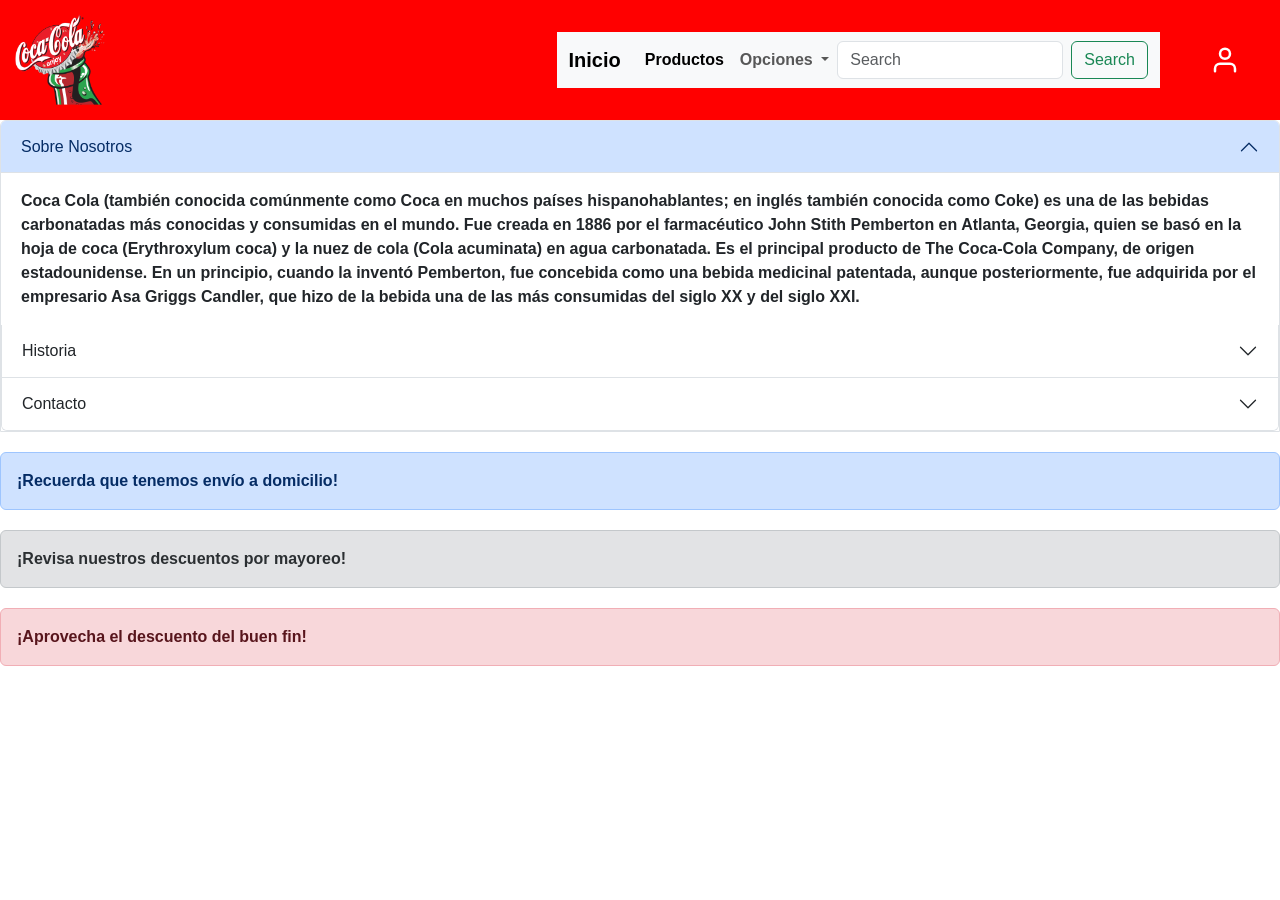
==== index.html @ d5154b35 "Agregar botanas" ====
<!DOCTYPE html>
<html lang="en">
<head>
    <meta charset="UTF-8">
    <meta http-equiv="X-UA-Compatible" content="IE=edge">
    <meta name="viewport" content="width=device-width, initial-scale=1.0">
    <link href="https://cdn.jsdelivr.net/npm/bootstrap@5.3.8/dist/css/bootstrap.min.css" rel="stylesheet" integrity="sha384-sRIl4kxILFvY47J16cr9ZwB07vP4J8+LH7qKQnuqkuIAvNWLzeN8tE5YBujZqJLB" crossorigin="anonymous">
    <script src="https://cdn.jsdelivr.net/npm/bootstrap@5.3.8/dist/js/bootstrap.bundle.min.js" integrity="sha384-FKyoEForCGlyvwx9Hj09JcYn3nv7wiPVlz7YYwJrWVcXK/BmnVDxM+D2scQbITxI" crossorigin="anonymous"></script>
    <link rel="stylesheet" href="CSS/main.css">
    <title>Coca-Cola Inicio</title>
    <link rel="icon" type="image/png" href="img/cocacola_header.png">
</head>

<body>
    <header>
        <img src="img/cocacola_logo.png" class="header__logo" alt="coca-cola_logo">
        <section class="header__menu">
            <nav class="navbar navbar-expand-lg bg-body-tertiary">
            <div class="container-fluid">
                <a class="navbar-brand" href="index.html">Inicio</a>
                <button class="navbar-toggler" type="button" data-bs-toggle="collapse" data-bs-target="#navbarSupportedContent" aria-controls="navbarSupportedContent" aria-expanded="false" aria-label="Toggle navigation">
                <span class="navbar-toggler-icon"></span>
                </button>
                <div class="collapse navbar-collapse" id="navbarSupportedContent">
                <ul class="navbar-nav me-auto mb-2 mb-lg-0">
                    <li class="nav-item">
                    <a class="nav-link active" aria-current="page" href="products.html">Productos</a>
                    </li>
                    <li class="nav-item dropdown">
                    <a class="nav-link dropdown-toggle" href="#" role="button" data-bs-toggle="dropdown" aria-expanded="false">
                        Opciones
                    </a>
                    <ul class="dropdown-menu">
                        <li><a class="dropdown-item" href="#">Soporte</a></li>
                        <li><a class="dropdown-item" href="#">Contacto</a></li>
                        <li><hr class="dropdown-divider"></li>
                        <li><a class="dropdown-item" href="#">Reportar un problema</a></li>
                    </ul>
                    </li>
                    
                </ul>
                <form class="d-flex" role="search">
                    <input class="form-control me-2" type="search" placeholder="Search" aria-label="Search"/>
                    <button class="btn btn-outline-success" type="submit">Search</button>
                </form>
                </div>
            </div>
            </nav>

            <section class="header__user">
                <img src="img/user.svg" class="header__icon header__icon--user">
            </section>
        </section>
    </header>

    <main>
        
        <div class="accordion" id="accordionExample">
            <div class="accordion-item">
                <h2 class="accordion-header">
                <button class="accordion-button" type="button" data-bs-toggle="collapse" data-bs-target="#collapseOne" aria-expanded="true" aria-controls="collapseOne">
                    Sobre Nosotros
                </button>
                </h2>
                <div id="collapseOne" class="accordion-collapse collapse show" data-bs-parent="#accordionExample">
                <div class="accordion-body">
                    <strong>Coca Cola </strong> (también conocida comúnmente como Coca en muchos países hispanohablantes; en inglés también conocida como Coke) es una de las bebidas carbonatadas más conocidas y consumidas en el mundo. Fue creada en 1886 por el farmacéutico John Stith Pemberton en Atlanta, Georgia, quien se basó en la hoja de coca (Erythroxylum coca) y la nuez de cola (Cola acuminata) en agua carbonatada. Es el principal producto de The Coca-Cola Company, de origen estadounidense. En un principio, cuando la inventó Pemberton, fue concebida como una bebida medicinal patentada, aunque posteriormente, fue adquirida por el empresario Asa Griggs Candler, que hizo de la bebida una de las más consumidas del siglo XX y del siglo XXI.
                </div>
            </div>
            <div class="accordion-item">
                <h2 class="accordion-header">
                <button class="accordion-button collapsed" type="button" data-bs-toggle="collapse" data-bs-target="#collapseTwo" aria-expanded="false" aria-controls="collapseTwo">
                    Historia
                </button>
                </h2>
                <div id="collapseTwo" class="accordion-collapse collapse" data-bs-parent="#accordionExample">
                <div class="accordion-body">
                    La historia de Coca-Cola comenzó el 8 de mayo de 1886, cuando el farmacéutico John Pemberton creó una bebida con un jarabe secreto en su farmacia de Atlanta, mezclándola con agua carbonatada para crear un refresco. Tras su muerte, Asa Griggs Candler compró la fórmula y fundó The Coca-Cola Company en 1892, consolidando la bebida como un éxito. La compañía se globalizó con un modelo de franquicias y en 1915 se diseñó la icónica botella. 
                </div>
                </div>
            </div>
            <div class="accordion-item">
                <h2 class="accordion-header">
                <button class="accordion-button collapsed" type="button" data-bs-toggle="collapse" data-bs-target="#collapseThree" aria-expanded="false" aria-controls="collapseThree">
                    Contacto    
                </button>
                </h2>
                <div id="collapseThree" class="accordion-collapse collapse" data-bs-parent="#accordionExample">
                <div class="accordion-body">
                    Puedes obtener servicio directamente de nuestro personal mandando correo al coca-cola@coca.com o marcando al telefono +52 3322332211
                </div>
                </div>
            </div>
        </div>
    
        <div class="alert alert-primary" role="alert">
        ¡Recuerda que tenemos envío a domicilio!
        </div>
        <div class="alert alert-secondary" role="alert">
        ¡Revisa nuestros descuentos por mayoreo!
        </div>
        <div class="alert alert-danger" role="alert">
        ¡Aprovecha el descuento del buen fin!
        </div>
    </main>
    
    <footer>

    </footer>

<script src="https://cdn.jsdelivr.net/npm/bootstrap@5.3.8/dist/js/bootstrap.bundle.min.js" integrity="sha384-OERcA2mIjEJkzFvQ+8ZGP1hHgNs26Ew5x5O5Z5JkDqj6k5Gk5i5F5r5E5t5W5x5L" crossorigin="anonymous"></script>
</body>
</html>
---- CSS/main.css ----
header {
  background-color: red;
  display: flex;
  justify-content: space-between;
  gap: 10px;
  box-sizing: border-box;
  color: #fff;
}
@media screen and (min-width: 26rem) and (max-width: 65rem) {
  header {
    width: 95%;
  }
  header .navbar {
    padding-top: 0.2rem;
    padding-bottom: 0.2rem;
  }
}
@media screen and (max-width: 25rem) {
  header {
    width: 100%;
  }
  header .navbar-brand,
  header .nav-link {
    padding-top: 0.1rem;
    padding-bottom: 0.1rem;
    font-size: 0.9rem;
  }
}
header .header__logo {
  width: 120px;
  cursor: pointer;
}
header .header__menu {
  display: flex;
  gap: 10px;
  align-items: center;
}
header .header__nav {
  display: flex;
  gap: 40px;
  align-items: center;
}
header .header__link {
  cursor: pointer;
}
header .header__user {
  display: flex;
  gap: 20px;
  justify-content: space-between;
  padding: 40px;
}
header .header__icon {
  filter: invert(1);
  width: 30px;
  cursor: pointer;
}

@media screen and (max-width: 25rem) {
  main h1 {
    display: block;
    font-size: small;
    font-weight: 900;
  }
}
@media screen and (min-width: 26rem) and (max-width: 65rem) {
  main h1 {
    display: block;
    font-size: x-large;
    font-weight: 900;
  }
}
main .carousel {
  width: 300px;
  margin: 0 auto;
  margin-bottom: 0px;
  position: absolute;
  top: 50%;
  left: 50%;
  transform: translate(-50%, -50%);
  text-align: center;
}
@media screen and (min-width: 26rem) and (max-width: 65rem) {
  main .carousel {
    width: 400px;
  }
}
@media screen and (max-width: 25rem) {
  main {
    width: 400px;
  }
}
main .alert {
  margin-top: 20px;
}
main .carousel-control-prev-icon,
main .carousel-control-next-icon {
  background-image: url("data:image/svg+xml;charset=utf8,%3Csvg xmlns='http://www.w3.org/2000/svg' fill='%23888' viewBox='0 0 16 16'%3E%3Cpath d='M11.354 1.646a.5.5 0 0 1 0 .708L5.707 8l5.647 5.646a.5.5 0 0 1-.708.708l-6-6a.5.5 0 0 1 0-.708l6-6a.5.5 0 0 1 .708 0z'/%3E%3C/svg%3E");
}
main .carousel-control-next-icon {
  transform: rotate(180deg);
}

body {
  font-family: "Montserrat", Arial, Helvetica, sans-serif;
  font-weight: 600;
}/*# sourceMappingURL=main.css.map */
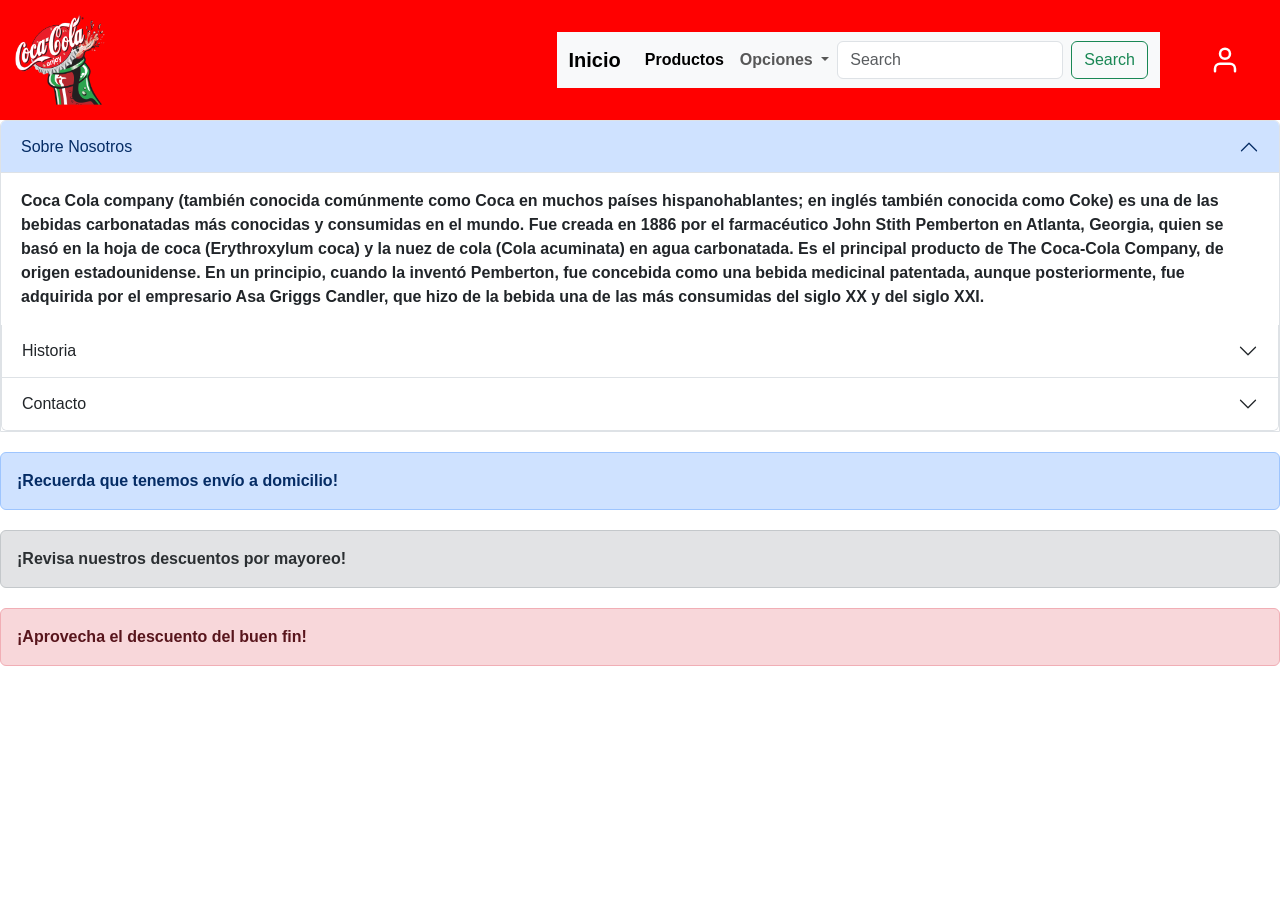
==== commit 04c303b0: "Update index.html" ====
--- a/index.html
+++ b/index.html
@@ -64,7 +64,7 @@
                 </h2>
                 <div id="collapseOne" class="accordion-collapse collapse show" data-bs-parent="#accordionExample">
                 <div class="accordion-body">
-                    <strong>Coca Cola </strong> (también conocida comúnmente como Coca en muchos países hispanohablantes; en inglés también conocida como Coke) es una de las bebidas carbonatadas más conocidas y consumidas en el mundo. Fue creada en 1886 por el farmacéutico John Stith Pemberton en Atlanta, Georgia, quien se basó en la hoja de coca (Erythroxylum coca) y la nuez de cola (Cola acuminata) en agua carbonatada. Es el principal producto de The Coca-Cola Company, de origen estadounidense. En un principio, cuando la inventó Pemberton, fue concebida como una bebida medicinal patentada, aunque posteriormente, fue adquirida por el empresario Asa Griggs Candler, que hizo de la bebida una de las más consumidas del siglo XX y del siglo XXI.
+                    <strong>Coca Cola company</strong> (también conocida comúnmente como Coca en muchos países hispanohablantes; en inglés también conocida como Coke) es una de las bebidas carbonatadas más conocidas y consumidas en el mundo. Fue creada en 1886 por el farmacéutico John Stith Pemberton en Atlanta, Georgia, quien se basó en la hoja de coca (Erythroxylum coca) y la nuez de cola (Cola acuminata) en agua carbonatada. Es el principal producto de The Coca-Cola Company, de origen estadounidense. En un principio, cuando la inventó Pemberton, fue concebida como una bebida medicinal patentada, aunque posteriormente, fue adquirida por el empresario Asa Griggs Candler, que hizo de la bebida una de las más consumidas del siglo XX y del siglo XXI.
                 </div>
             </div>
             <div class="accordion-item">
@@ -110,4 +110,4 @@
 
 <script src="https://cdn.jsdelivr.net/npm/bootstrap@5.3.8/dist/js/bootstrap.bundle.min.js" integrity="sha384-OERcA2mIjEJkzFvQ+8ZGP1hHgNs26Ew5x5O5Z5JkDqj6k5Gk5i5F5r5E5t5W5x5L" crossorigin="anonymous"></script>
 </body>
-</html>+</html>
